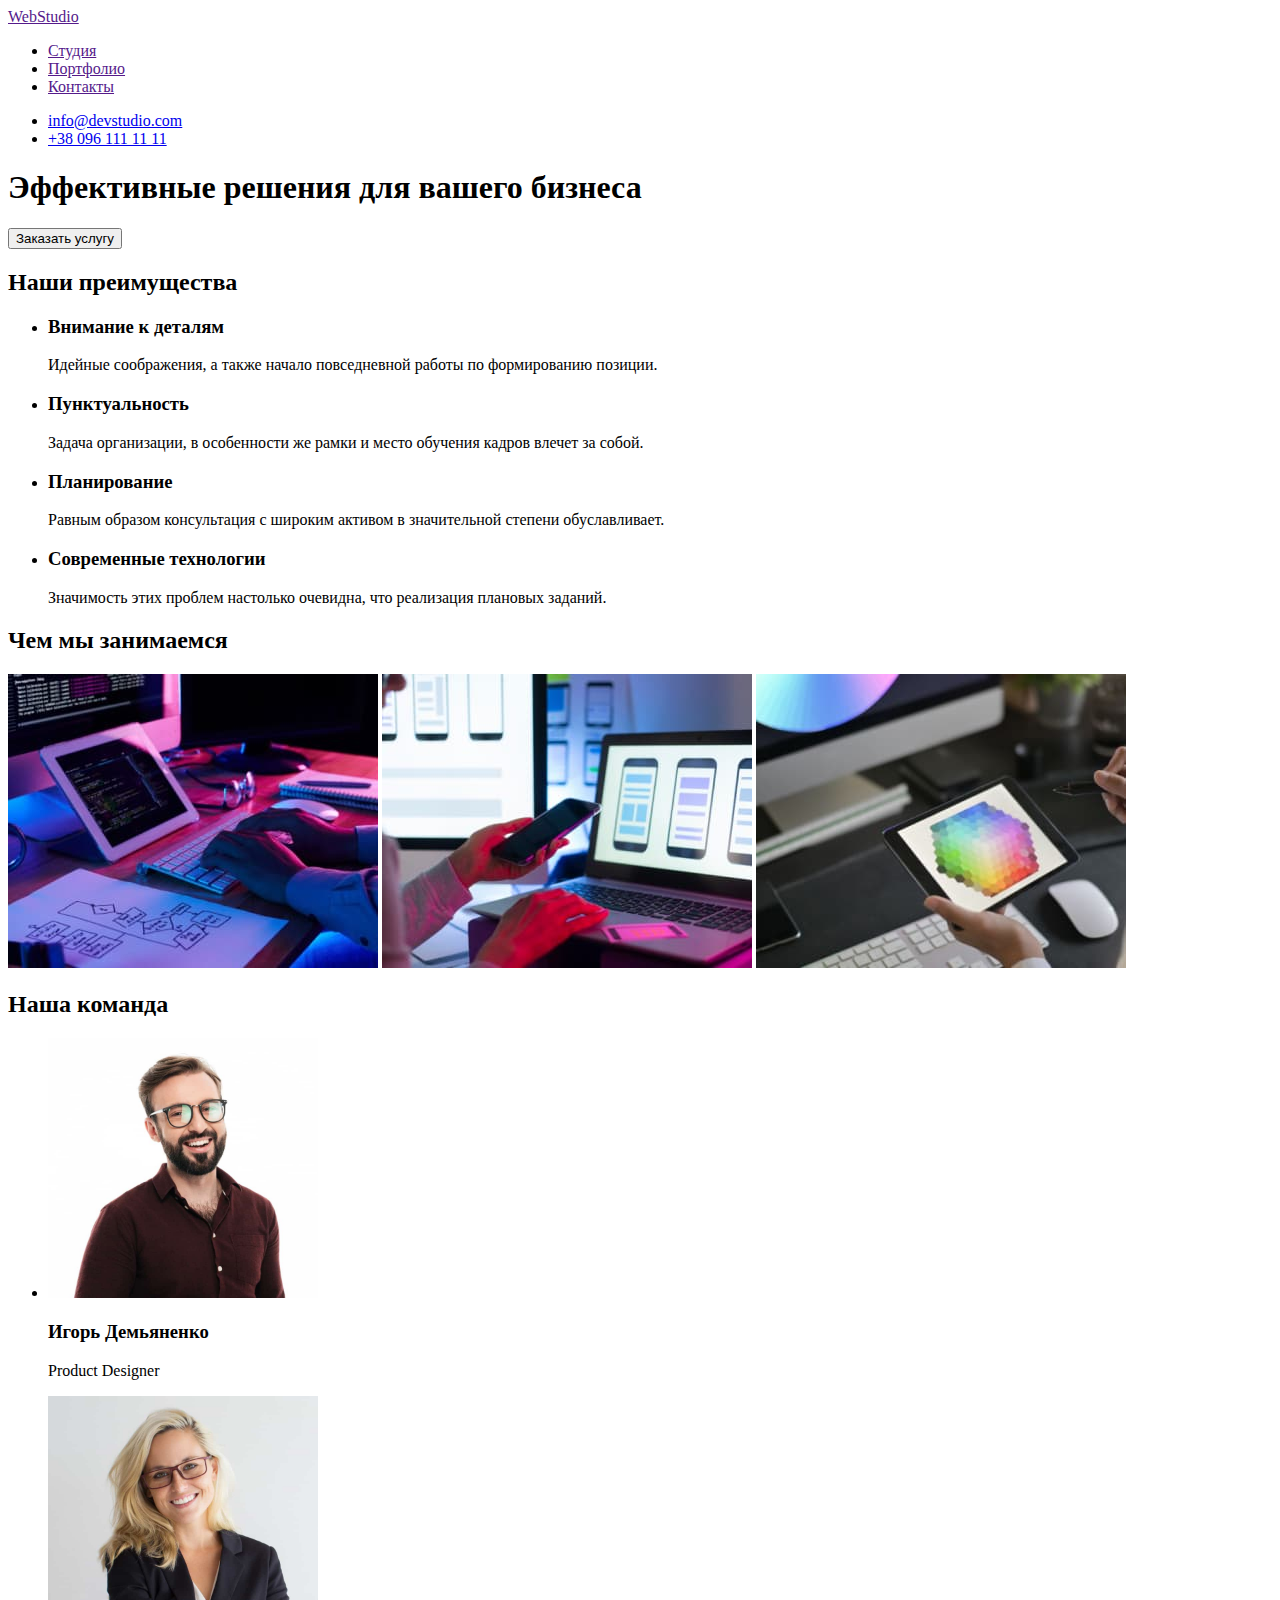
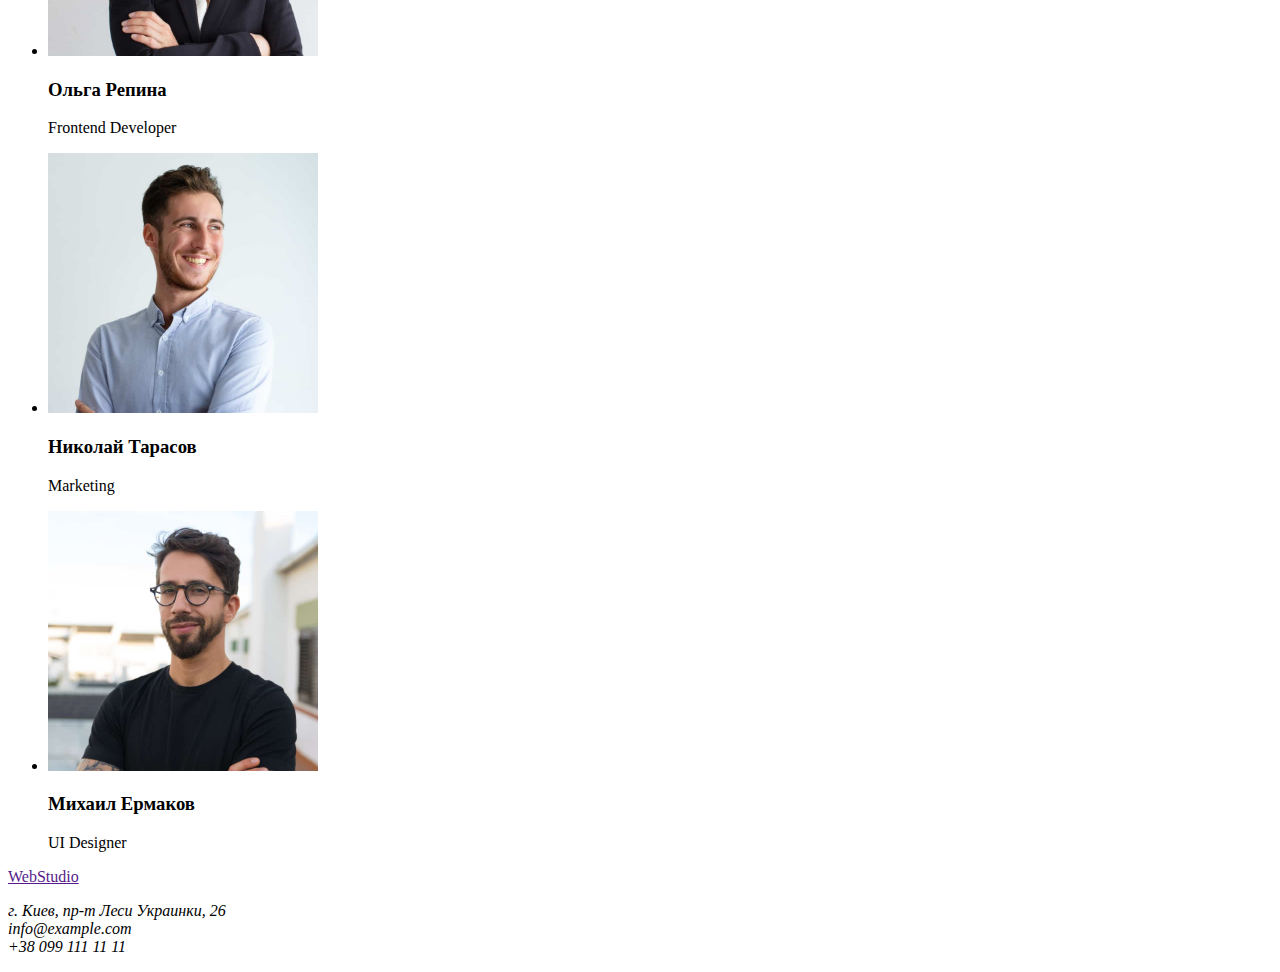
==== index.html @ 8bbb73cb "начальные файлы" ====
<!DOCTYPE html>
<html lang="ru">
<head>
    <meta charset="UTF-8">
    <meta http-equiv="X-UA-Compatible" content="IE=edge">
    <meta name="viewport" content="width=device-width, initial-scale=1.0">
    <title>WebStudio</title>
</head>
<body>
<!-- Шапка -->
<header>
    <nav>
        <a href="">WebStudio</a>
        <ul>
            <li><a href="">Студия</a></li>
            <li><a href="">Портфолио</a></li>
            <li><a href="">Контакты</a></li>
        </ul>  
    </nav>
    <!-- Контакты -->
    <ul>
        <li><a href="mailto:info@devstudio.com">info@devstudio.com</a></li>
        <li><a href="tel:+380961111111">+38 096 111 11 11</a></li>
    </ul>
</header> 
   
<main>

    <section>
        <h1>Эффективные решения для вашего бизнеса</h1>
        <button type="button">Заказать услугу</button>
    </section>
<!-- Наши преимущества -->
    <section>
        <h2>Наши преимущества</h2>
        <ul>
            <li>
                <h3>Внимание к деталям</h3>
                <p>Идейные соображения, а также начало повседневной работы по формированию позиции.</p>
            </li>
            <li>
                <h3>Пунктуальность</h3>
                <p>Задача организации, в особенности же рамки и место обучения кадров влечет за собой.</p>
            </li>
            <li>
                <h3>Планирование</h3>
                <p>Равным образом консультация с широким активом в значительной степени обуславливает.</p>
            </li>
            <li>
                <h3>Современные технологии</h3>
                <p>Значимость этих проблем настолько очевидна, что реализация плановых заданий.</p>
            </li>
        </ul>
    </section>
<!-- Чем мы занимаемся -->
    <section>
        <h2>Чем мы занимаемся</h2>
        <a href=""><img src="./images/box_1.jpg" alt="Вид услуги" width="370" height="294"></a>
        <a href=""><img src="./images/box_2.jpg" alt="Вид услуги" width="370" height="294"></a>
        <a href=""><img src="./images/box_3.jpg" alt="Вид услуги" width="370" height="294"></a>
    </section>
<!-- Наша команда -->
    <section>
        <h2>Наша команда</h2>
        <ul>
            <li>
                <img src="./images/product-designer.jpg" alt="Фото сотрудника" width="270" height="260">
                <h3>Игорь Демьяненко</h3>
                <p>Product Designer</p>
            </li>
            <li>
                <img src="./images/frontend-developer.jpg" alt="Фото сотрудника" width="270" height="260">
                <h3>Ольга Репина</h3>
                <p>Frontend Developer</p>
            </li>
            <li>
                <img src="./images/marketing.jpg" alt="Фото сотрудника" width="270" height="260">
                <h3>Николай Тарасов</h3>
                <p>Marketing</p>
            </li>
            <li>
                <img src="./images/designer.jpg" alt="Фото сотрудника" width="270" height="260">
                <h3>Михаил Ермаков</h3>
                <p>UI Designer</p>
            </li>
        </ul>
    </section>

</main>  
<!-- Футер -->
<footer>
    <a href="">WebStudio</a>
    <address>
        <p>
         г. Киев, пр-т Леси Украинки, 26 <br>
         info@example.com <br>
         +38 099 111 11 11
        </p>
    </address>
</footer>

</body>
</html>
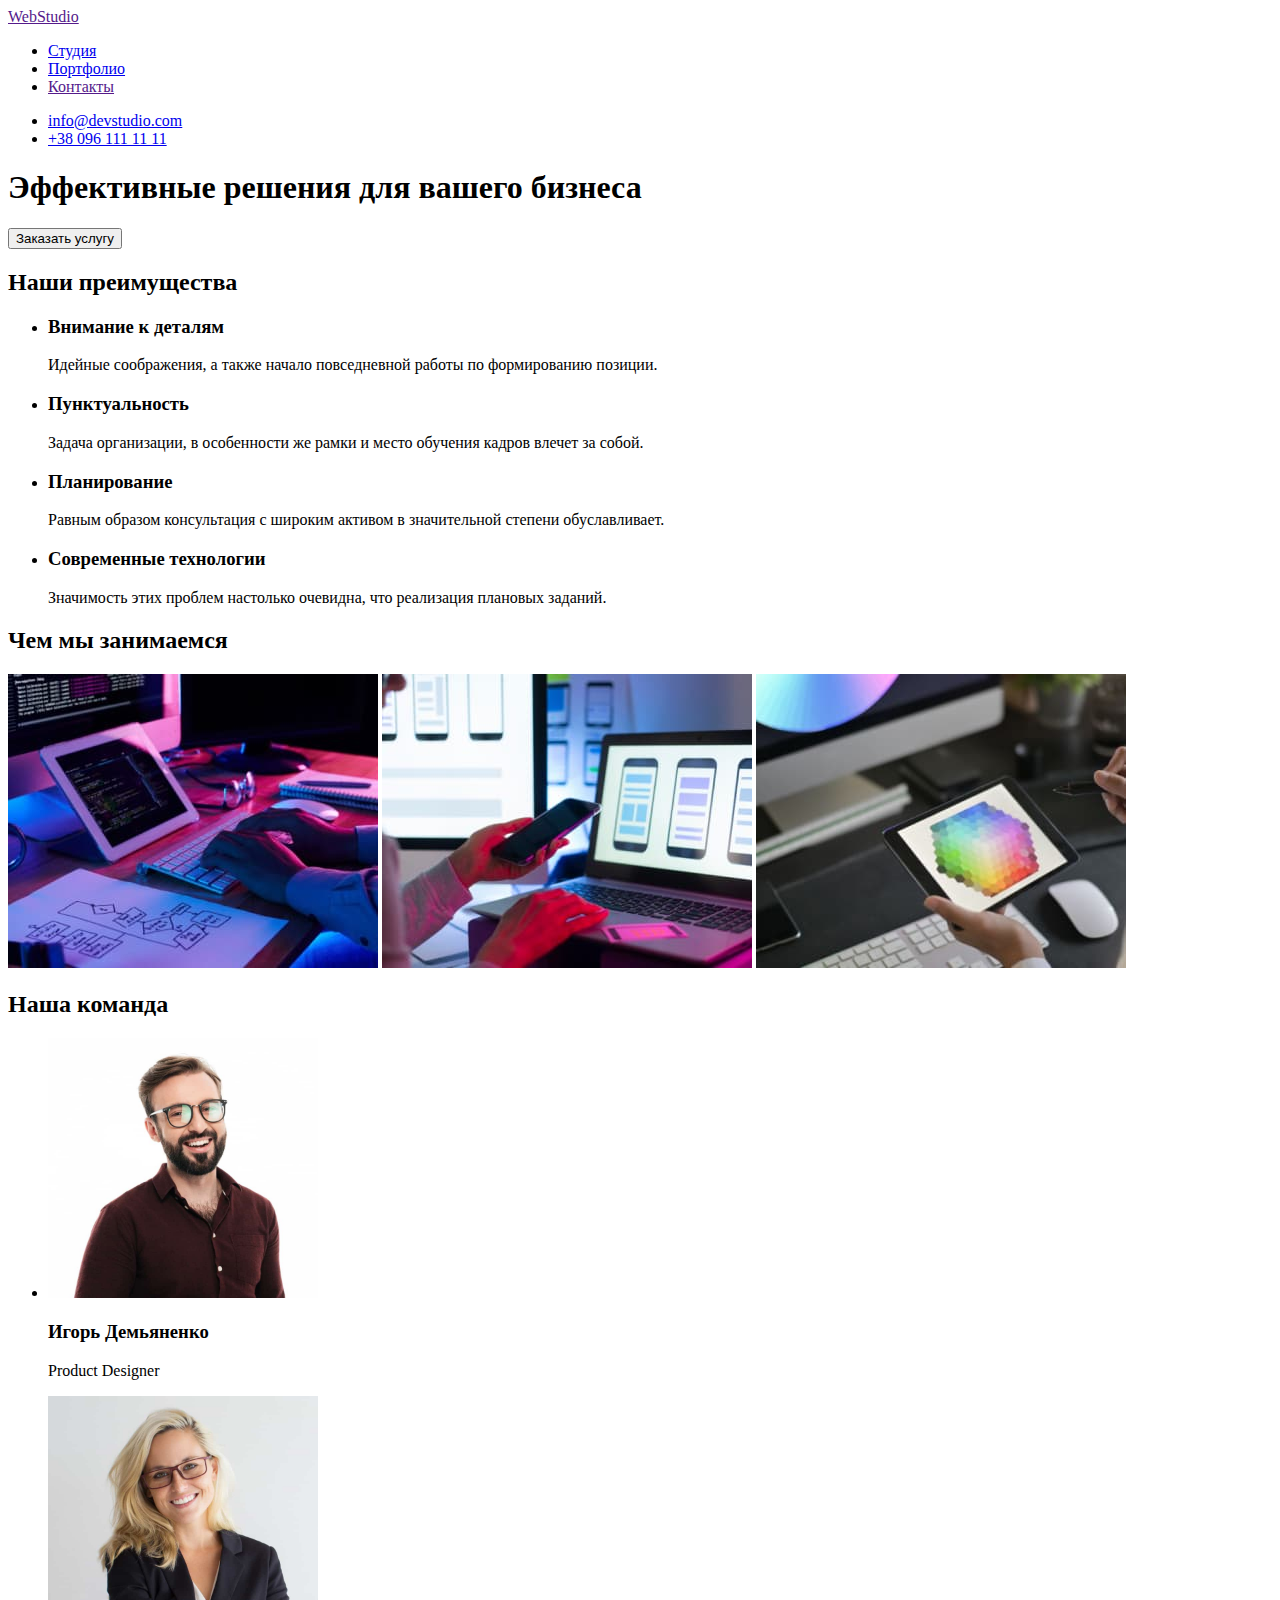
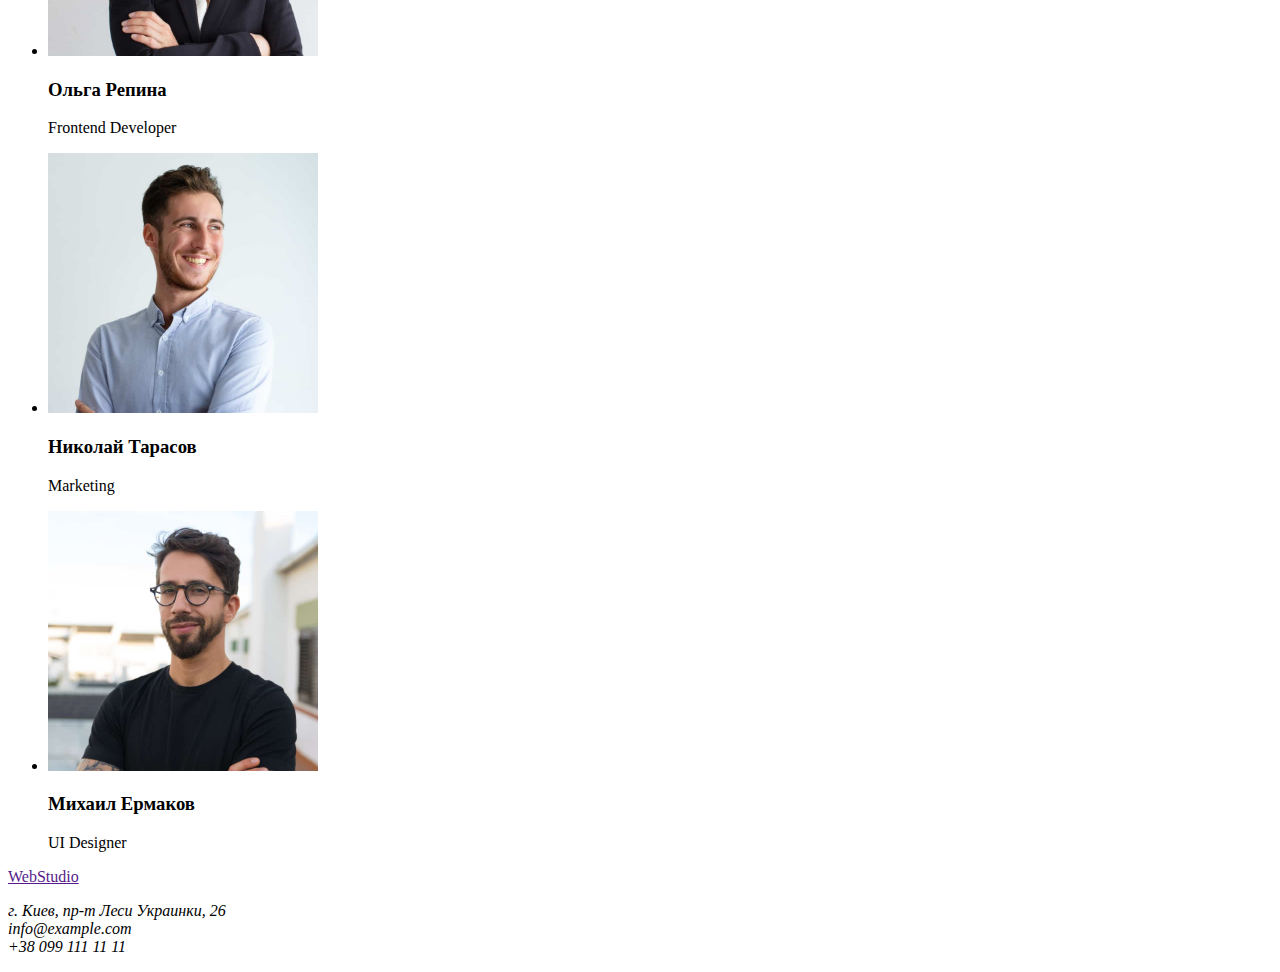
==== commit f46530f7: "разметка portfolio.html" ====
--- a/index.html
+++ b/index.html
@@ -12,8 +12,8 @@
     <nav>
         <a href="">WebStudio</a>
         <ul>
-            <li><a href="">Студия</a></li>
-            <li><a href="">Портфолио</a></li>
+            <li><a href="./index.html">Студия</a></li>
+            <li><a href="./portfolio.html">Портфолио</a></li>
             <li><a href="">Контакты</a></li>
         </ul>  
     </nav>
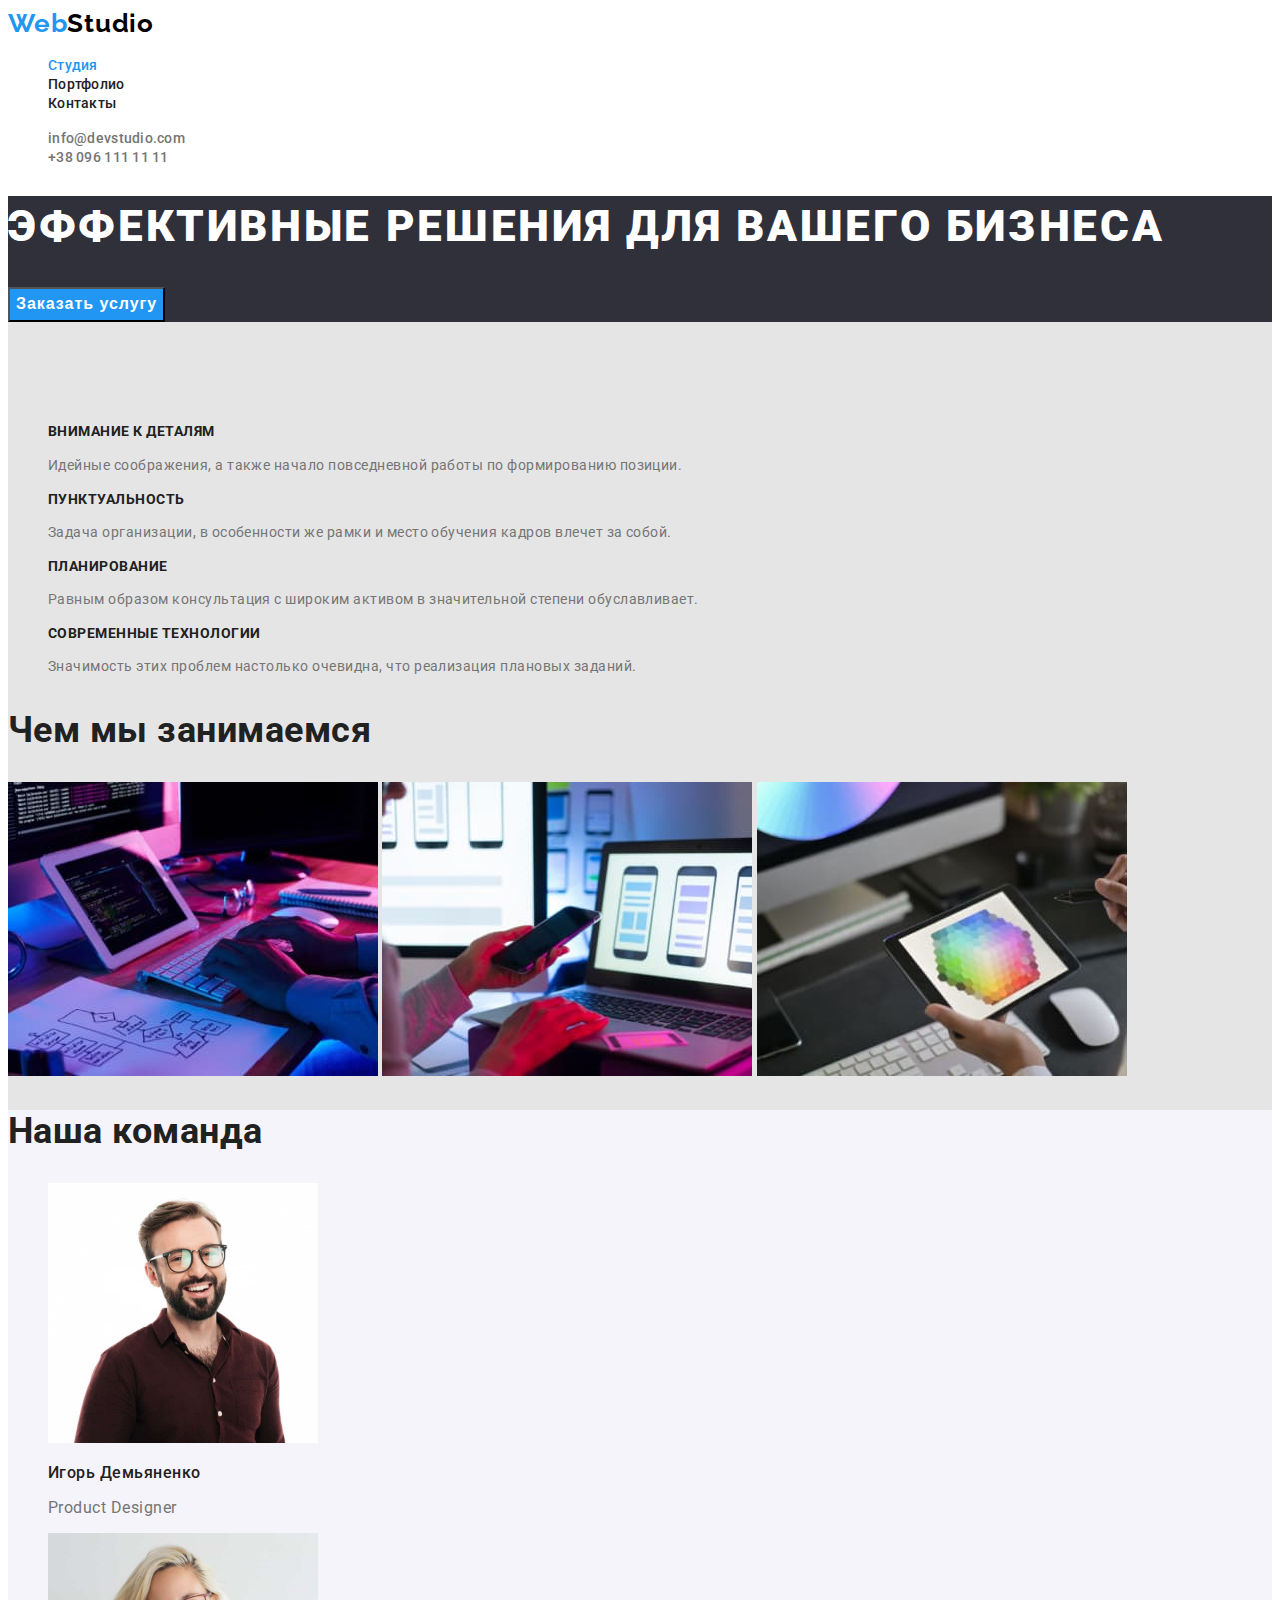
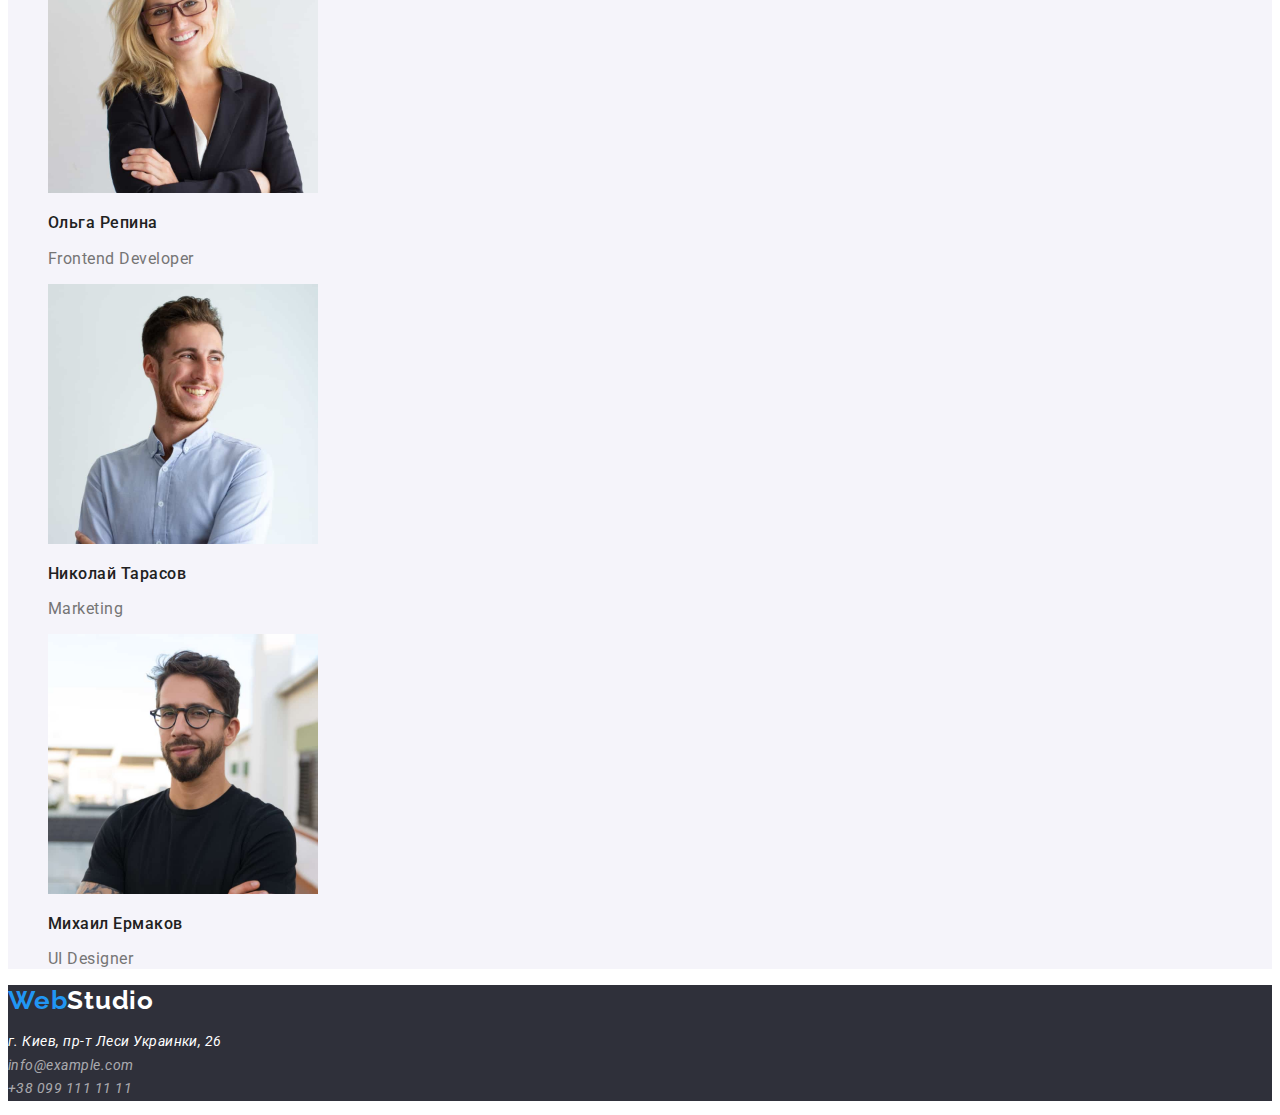
==== commit 5bbfb9f1: "+ css" ====
--- a/index.html
+++ b/index.html
@@ -5,83 +5,88 @@
     <meta http-equiv="X-UA-Compatible" content="IE=edge">
     <meta name="viewport" content="width=device-width, initial-scale=1.0">
     <title>WebStudio</title>
+    <link rel="preconnect" href="https://fonts.googleapis.com">
+    <link rel="preconnect" href="https://fonts.gstatic.com" crossorigin>
+    <link href="https://fonts.googleapis.com/css2?family=Raleway:wght@700&family=Roboto:wght@400;500;700;900&display=swap"
+        rel="stylesheet">
+    <link rel="stylesheet" href="./css/styles.css">
 </head>
 <body>
 <!-- Шапка -->
-<header>
+<header class="page-header">
     <nav>
-        <a href="">WebStudio</a>
-        <ul>
-            <li><a href="./index.html">Студия</a></li>
-            <li><a href="./portfolio.html">Портфолио</a></li>
-            <li><a href="">Контакты</a></li>
+        <a href="./index.html" class="logo list">Web<span class="logo-dark">Studio</span></a>
+        <ul class="navigation list">
+            <li><a href="./index.html" class="nav-link list page">Студия</a></li>
+            <li><a href="./portfolio.html" class="nav-link list">Портфолио</a></li>
+            <li><a href="" class="nav-link list">Контакты</a></li>
         </ul>  
     </nav>
     <!-- Контакты -->
-    <ul>
-        <li><a href="mailto:info@devstudio.com">info@devstudio.com</a></li>
-        <li><a href="tel:+380961111111">+38 096 111 11 11</a></li>
+    <ul class="contacts list">
+        <li><a href="mailto:info@devstudio.com"  class="contact list">info@devstudio.com</a></li>
+        <li><a href="tel:+380961111111"  class="contact list">+38 096 111 11 11</a></li>
     </ul>
 </header> 
    
 <main>
 
-    <section>
-        <h1>Эффективные решения для вашего бизнеса</h1>
-        <button type="button">Заказать услугу</button>
+    <section class="hero">
+        <h1 class="hero-title">Эффективные решения для вашего бизнеса</h1>
+        <button type="button" class="btn">Заказать услугу</button>
     </section>
 <!-- Наши преимущества -->
-    <section>
-        <h2>Наши преимущества</h2>
-        <ul>
-            <li>
-                <h3>Внимание к деталям</h3>
-                <p>Идейные соображения, а также начало повседневной работы по формированию позиции.</p>
+    <section class="features">
+        <h2 class="title">Наши преимущества</h2>
+        <ul class="features-list list">
+            <li class="feature">
+                <h3 class="feature-title">Внимание к деталям</h3>
+                <p class="feature-text">Идейные соображения, а также начало повседневной работы по формированию позиции.</p>
             </li>
-            <li>
-                <h3>Пунктуальность</h3>
-                <p>Задача организации, в особенности же рамки и место обучения кадров влечет за собой.</p>
+            <li class="feature">
+                <h3 class="feature-title">Пунктуальность</h3>
+                <p class="feature-text">Задача организации, в особенности же рамки и место обучения кадров влечет за собой.</p>
             </li>
-            <li>
-                <h3>Планирование</h3>
-                <p>Равным образом консультация с широким активом в значительной степени обуславливает.</p>
+            <li class="feature">
+                <h3 class="feature-title">Планирование</h3>
+                <p class="feature-text">Равным образом консультация с широким активом в значительной степени обуславливает.</p>
             </li>
-            <li>
-                <h3>Современные технологии</h3>
-                <p>Значимость этих проблем настолько очевидна, что реализация плановых заданий.</p>
+            <li class="feature">
+                <h3 class="feature-title">Современные технологии</h3>
+                <p class="feature-text">Значимость этих проблем настолько очевидна, что реализация плановых заданий.</p>
             </li>
         </ul>
     </section>
 <!-- Чем мы занимаемся -->
-    <section>
-        <h2>Чем мы занимаемся</h2>
+    <section class="services">
+        <h2 class="title">Чем мы занимаемся</h2>
         <a href=""><img src="./images/box_1.jpg" alt="Вид услуги" width="370" height="294"></a>
         <a href=""><img src="./images/box_2.jpg" alt="Вид услуги" width="370" height="294"></a>
         <a href=""><img src="./images/box_3.jpg" alt="Вид услуги" width="370" height="294"></a>
     </section>
 <!-- Наша команда -->
-    <section>
-        <h2>Наша команда</h2>
-        <ul>
+    <section class="employees">
+        <h2 class="title">Наша команда</h2>
+        <ul class="employees-list list">
             <li>
                 <img src="./images/product-designer.jpg" alt="Фото сотрудника" width="270" height="260">
-                <h3>Игорь Демьяненко</h3>
-                <p>Product Designer</p>
+                <h3 class="employee-name">Игорь Демьяненко</h3>
+                <p class="employee-vacancy">Product Designer</p>
             </li>
             <li>
                 <img src="./images/frontend-developer.jpg" alt="Фото сотрудника" width="270" height="260">
-                <h3>Ольга Репина</h3>
-                <p>Frontend Developer</p>
+                <h3 class="employee-name">Ольга Репина</h3>
+                <p class="employee-vacancy">Frontend Developer</p>
             </li>
             <li>
                 <img src="./images/marketing.jpg" alt="Фото сотрудника" width="270" height="260">
-                <h3>Николай Тарасов</h3>
-                <p>Marketing</p>
+                <h3 class="employee-name">Николай Тарасов</h3>
+                <p class="employee-vacancy">Marketing</p>
             </li>
             <li>
                 <img src="./images/designer.jpg" alt="Фото сотрудника" width="270" height="260">
-                <h3>Михаил Ермаков</h3>
-                <p>UI Designer</p>
+                <h3 class="employee-name">Михаил Ермаков</h3>
+                <p class="employee-vacancy">UI Designer</p>
             </li>
         </ul>
     </section>
@@ -89,12 +94,13 @@
 </main>  
 <!-- Футер -->
 <footer>
-    <a href="">WebStudio</a>
-    <address>
-        <p>
+    <a href="./index.html" class="logo list">Web<span class="logo-white">Studio</span></a>
+    <address class="address">
+        <p class="address-text">
          г. Киев, пр-т Леси Украинки, 26 <br>
+         <span>
          info@example.com <br>
-         +38 099 111 11 11
+         +38 099 111 11 11</span>
         </p>
     </address>
 </footer>
--- a/css/styles.css
+++ b/css/styles.css
@@ -0,0 +1,200 @@
+:root {
+    --text-color:#757575;
+    --titlt-color:#212121;
+    --accent-color:#2196F3;
+    --logo-dark-color:#000000;
+    --white-color:#FFFFFF;
+}
+ 
+.list {
+    list-style: none;
+    text-decoration: none;
+}
+
+body {
+    font-family: 'Roboto';
+    font-weight: 400;
+    letter-spacing: 0.03em;
+    color: var(--text-color)
+}
+
+
+/* ***************** Шапка ******************** */
+
+.page-header {
+    background-color: var(--white-color);
+}
+.logo {
+    font-family: 'Raleway';
+    font-weight: 700;
+    font-size: 26px;
+    line-height: 1.2;
+    letter-spacing: 0.03em;
+    color: var(--accent-color);
+}
+
+.logo-dark {
+    color: var(--logo-dark-color);
+}
+
+.nav-link {
+    font-weight: 500; 
+    font-size: 14px;
+    line-height: 1.1;
+    letter-spacing: 0.02em;
+    color: var(--titlt-color);
+}
+
+.nav-link:hover,
+.nav-link:focus {
+    color: var(--accent-color);
+}
+
+.contact {
+    font-weight: 500;
+    font-size: 14px;
+    line-height: 1.1;
+    letter-spacing: 0.02em;
+    color: inherit;
+}
+.contact:hover,
+.contact:focus {
+    color: var(--accent-color);
+}
+
+.page {
+color: var(--accent-color);
+}
+
+
+/* ***************** Футер ******************** */
+
+.logo-white {
+    color: var(--white-color);
+}
+
+.address-text {
+    font-size: 14px;
+    line-height: 1.7;
+    color: var(--white-color);
+}
+
+.address-text span {
+    color: rgba(255, 255, 255, 0.6);
+}
+
+footer {
+background: #2F303A;
+}
+
+
+/* ***************** WebStudio ******************** */
+
+
+/* *************************** позже уберу, чтобы было видно h1 ****************************** */
+.hero {
+    background-color: #2F303A; }
+/* *************************** позже уберу, чтобы было видно h1 ***************************** */
+
+.features, 
+.services {
+    background-color: #E5E5E5;
+
+}
+
+.employees {
+    background-color: #F5F4FA;
+}
+
+
+.hero-title {
+    font-weight: 900;
+    font-size: 44px;
+    line-height: 1.4;
+    letter-spacing: 0.06em;
+    text-transform: uppercase;
+    color: var(--white-color)
+}
+
+.btn {
+    cursor: pointer;
+    font-weight: 700;
+    font-size: 16px;
+    line-height: 1.8;
+    letter-spacing: 0.06em;
+    color: var(--white-color);
+    background-color: var(--accent-color);
+}
+
+.title,
+.feature-title {
+    font-weight: 700;
+    font-size: 36px;
+    line-height: 1.2;
+    color: var(--titlt-color);
+}
+
+/* ************************* Так можно или как-то по другому скрывают? *************************** */
+.features > .title, 
+.portfolio-title {
+    opacity: 0;
+}
+/* ******************************************** ? *********************************************** */
+
+.feature .feature-title {
+    font-size: 14px;
+    line-height: 1.1;
+    text-transform: uppercase;
+}
+
+.feature-text {
+    font-size: 14px;
+    line-height: 1.7;
+}
+
+.employee-name {
+    font-weight: 500;
+    font-size: 16px;
+    line-height: 1.2;
+    color: var(--titlt-color);
+}
+
+.employee-vacancy {
+    font-size: 16px;
+    line-height: 1.2;
+}
+
+
+/* ***************** Portfolio ******************** */
+
+.filter-btn {
+cursor: pointer;
+font-weight: 500;
+font-size: 16px;
+line-height: 1.6;
+color: var(--titlt-color);
+}
+
+.filter-btn:hover,
+.filter-btn:focus {
+    color: var(--white-color);
+    background-color: var(--accent-color);
+}
+
+.work-title {
+    font-weight: 700;
+    font-size: 18px;
+    line-height: 2;
+    letter-spacing: 0.06em;
+    color: var(--titlt-color)
+}
+
+.work-view {
+font-size: 16px;
+line-height: 1.9;
+}
+
+main {
+    background-color: #E5E5E5;
+}
+
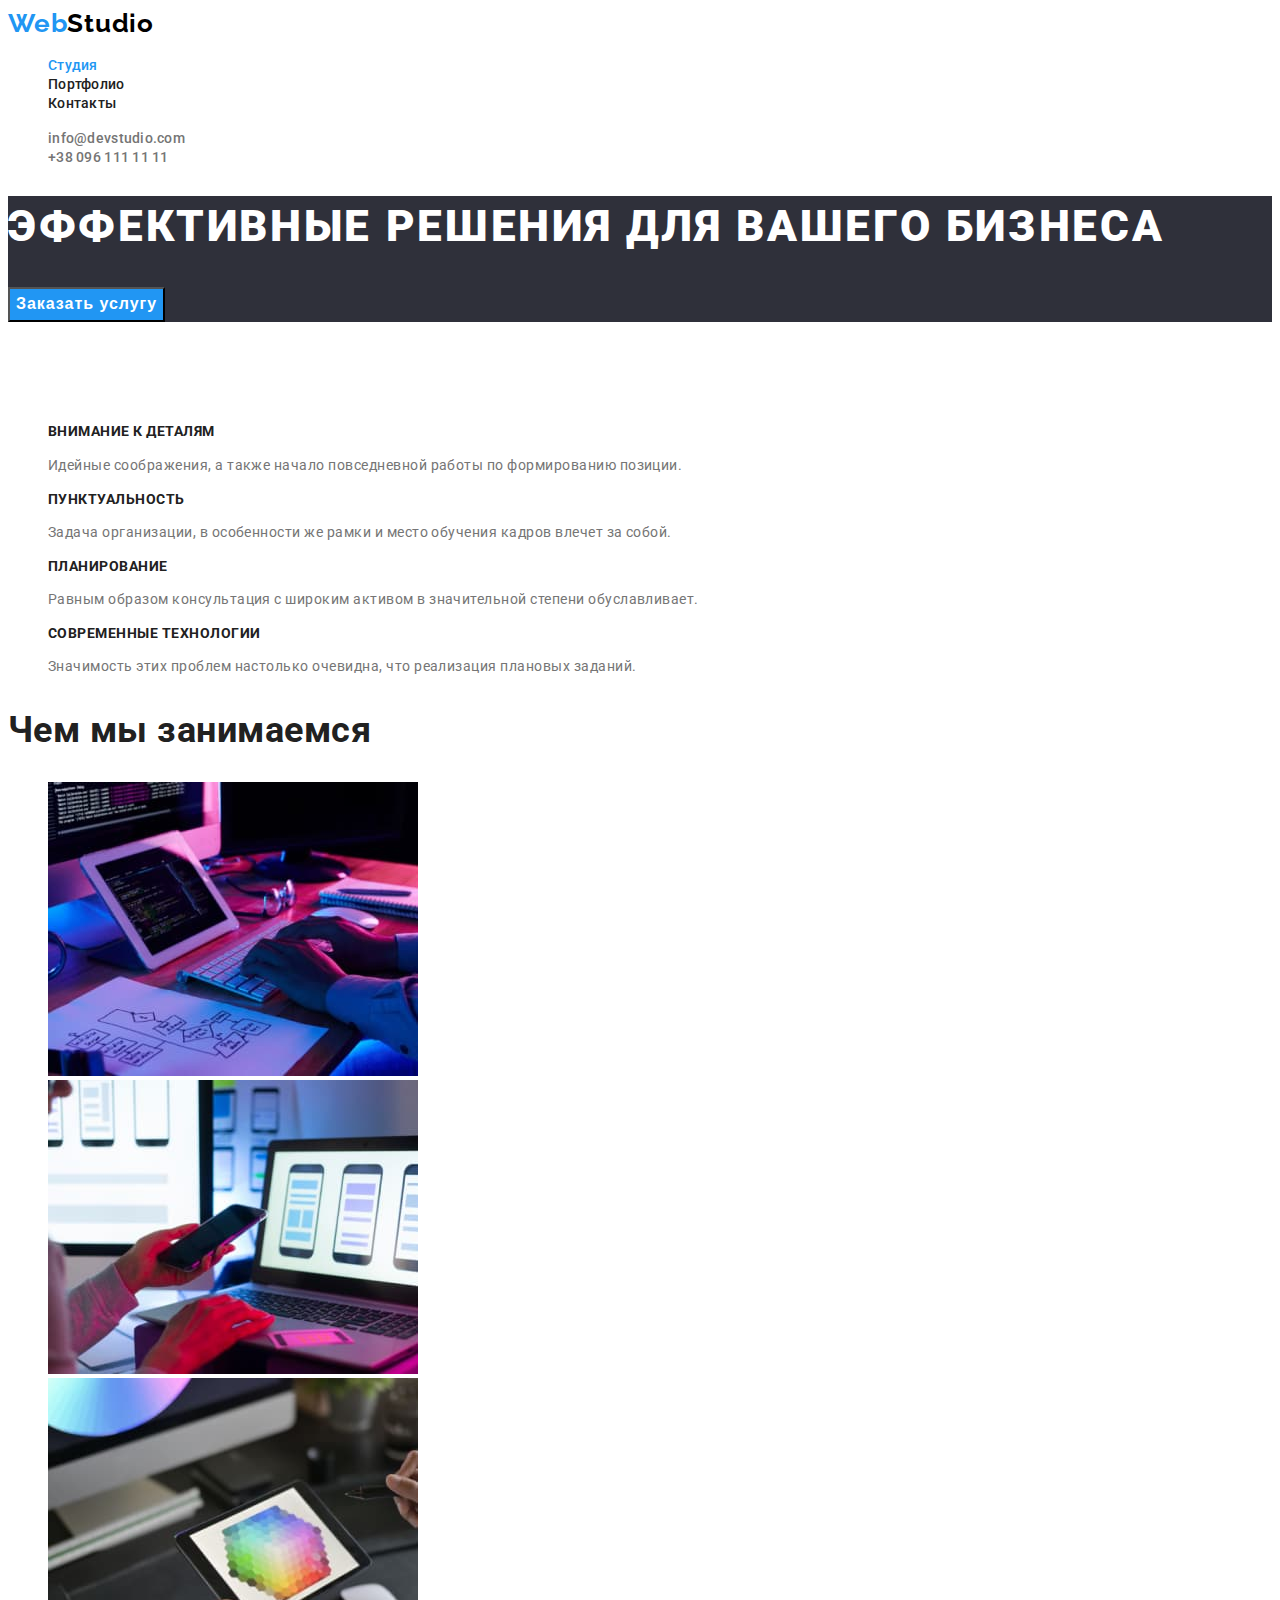
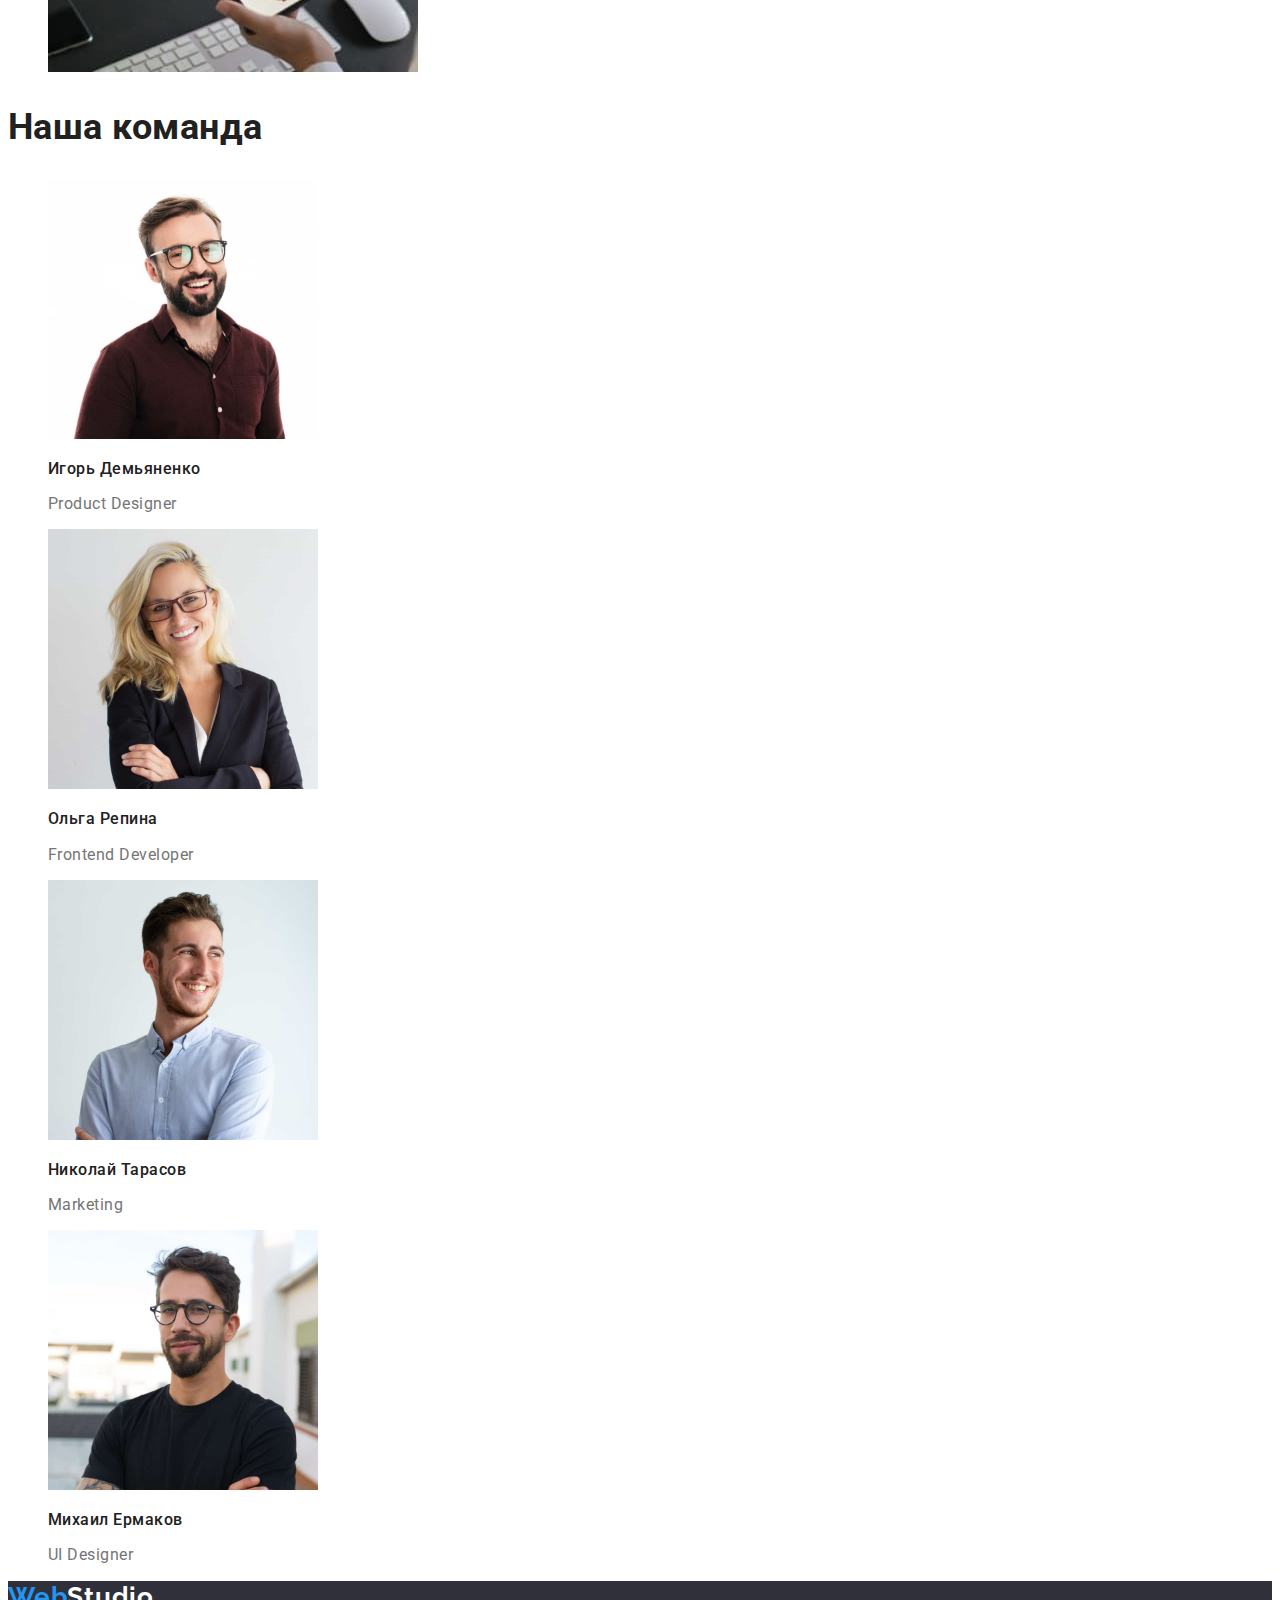
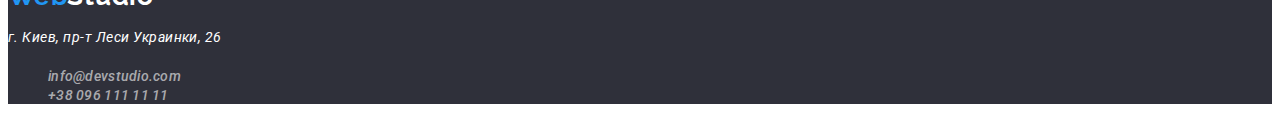
==== commit b2cd4ad3: "изменения с 1 дз" ====
--- a/index.html
+++ b/index.html
@@ -60,9 +60,12 @@
 <!-- Чем мы занимаемся -->
     <section class="services">
         <h2 class="title">Чем мы занимаемся</h2>
-        <a href=""><img src="./images/box_1.jpg" alt="Вид услуги" width="370" height="294"></a>
-        <a href=""><img src="./images/box_2.jpg" alt="Вид услуги" width="370" height="294"></a>
-        <a href=""><img src="./images/box_3.jpg" alt="Вид услуги" width="370" height="294"></a>
+<!------------------ пока что только класс, для отмены маркеров ---------------------->
+        <ul class="list"> 
+            <li><a href=""><img src="./images/box_1.jpg" alt="Вид услуги" width="370" height="294"></a></li>
+            <li><a href=""><img src="./images/box_2.jpg" alt="Вид услуги" width="370" height="294"></a></li>
+            <li><a href=""><img src="./images/box_3.jpg" alt="Вид услуги" width="370" height="294"></a></li>
+        </ul>
     </section>
 <!-- Наша команда -->
     <section class="employees">
@@ -97,11 +100,12 @@
     <a href="./index.html" class="logo list">Web<span class="logo-white">Studio</span></a>
     <address class="address">
         <p class="address-text">
-         г. Киев, пр-т Леси Украинки, 26 <br>
-         <span>
-         info@example.com <br>
-         +38 099 111 11 11</span>
+         г. Киев, пр-т Леси Украинки, 26 
         </p>
+        <ul class="contacts list">
+            <li><a href="mailto:info@devstudio.com" class="contact list">info@devstudio.com</a></li>
+            <li><a href="tel:+380961111111" class="contact list">+38 096 111 11 11</a></li>
+        </ul>
     </address>
 </footer>
 
--- a/css/styles.css
+++ b/css/styles.css
@@ -12,7 +12,7 @@
 }
 
 body {
-    font-family: 'Roboto';
+    font-family: 'Roboto', sans-serif;
     font-weight: 400;
     letter-spacing: 0.03em;
     color: var(--text-color)
@@ -25,7 +25,7 @@
     background-color: var(--white-color);
 }
 .logo {
-    font-family: 'Raleway';
+    font-family: 'Raleway', sans-serif;
     font-weight: 700;
     font-size: 26px;
     line-height: 1.2;
@@ -79,7 +79,7 @@
     color: var(--white-color);
 }
 
-.address-text span {
+.address > .contacts {
     color: rgba(255, 255, 255, 0.6);
 }
 
@@ -95,16 +95,6 @@
 .hero {
     background-color: #2F303A; }
 /* *************************** позже уберу, чтобы было видно h1 ***************************** */
-
-.features, 
-.services {
-    background-color: #E5E5E5;
-
-}
-
-.employees {
-    background-color: #F5F4FA;
-}
 
 
 .hero-title {
@@ -194,7 +184,3 @@
 line-height: 1.9;
 }
 
-main {
-    background-color: #E5E5E5;
-}
-
